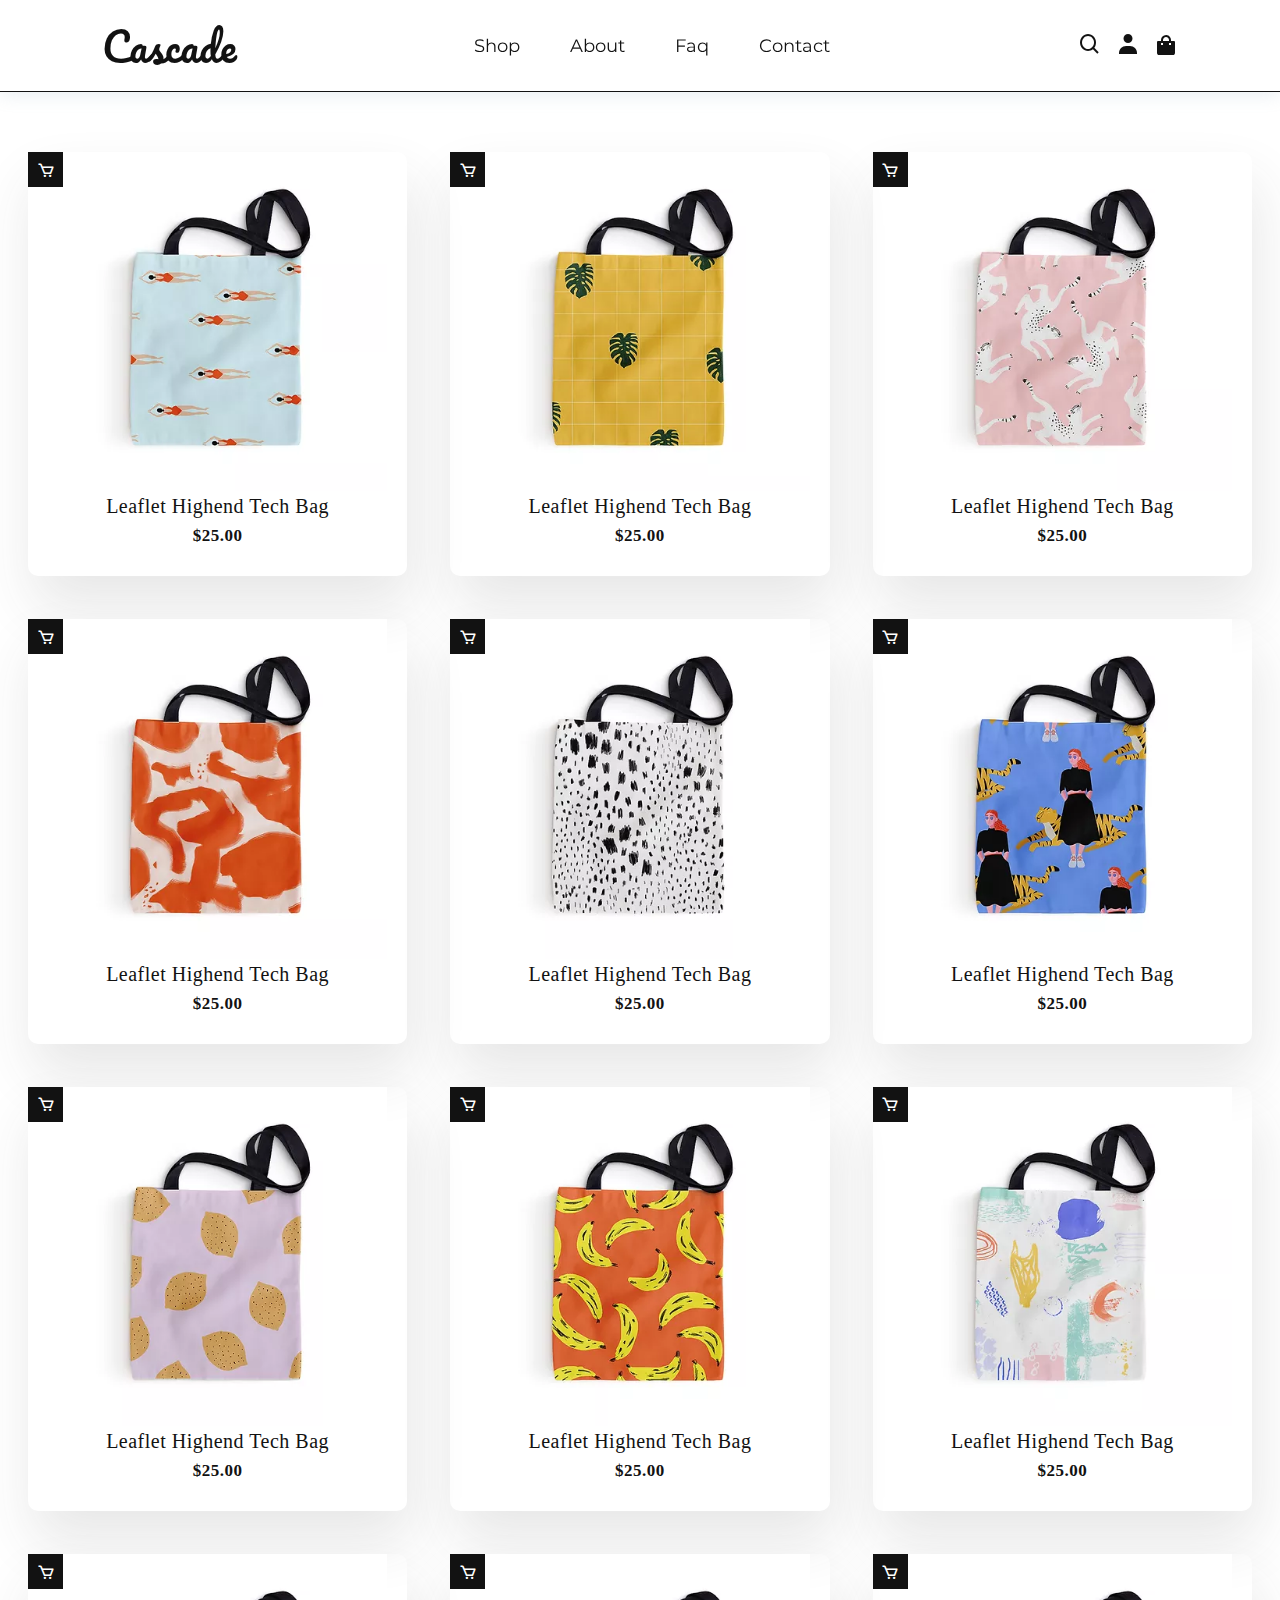
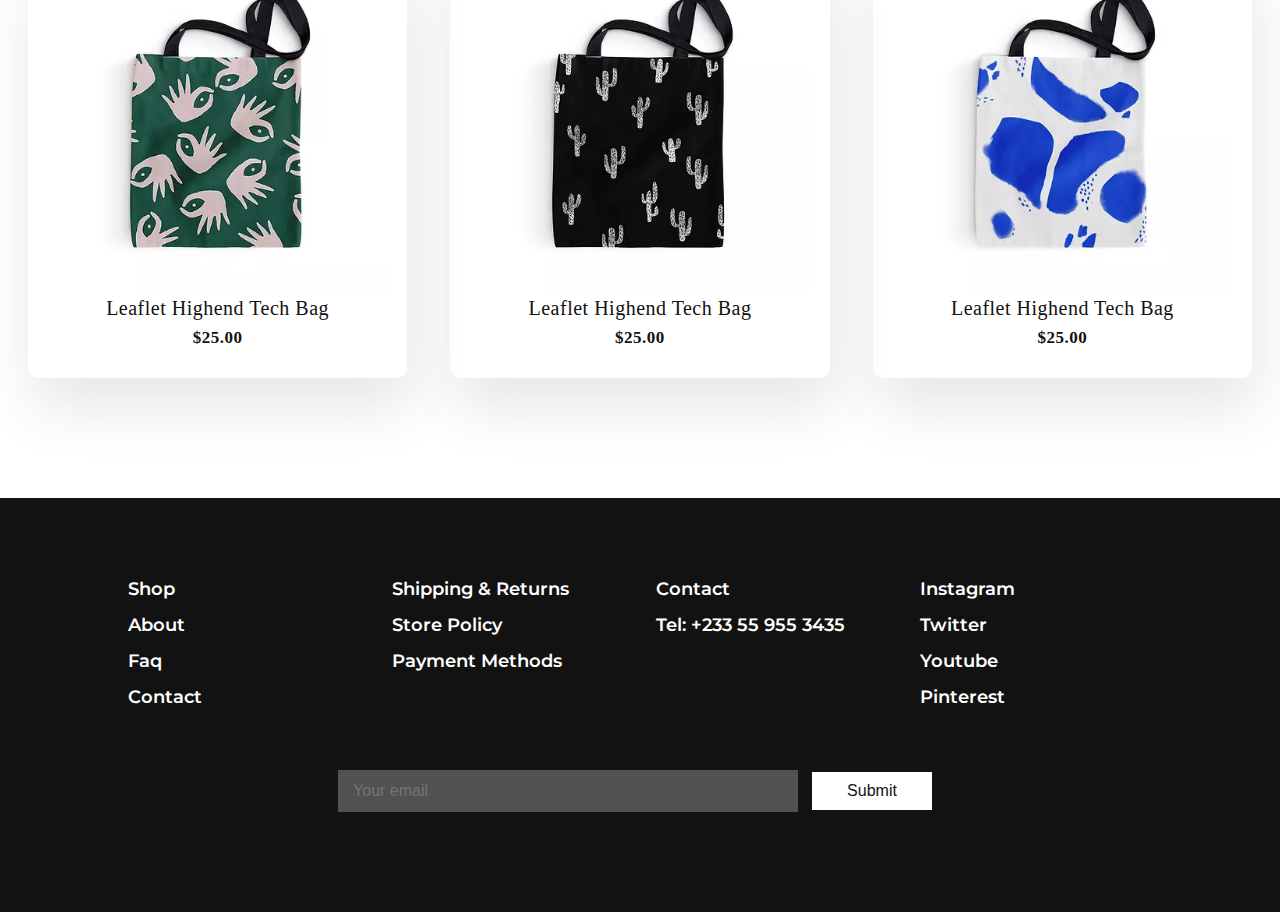
==== index.html @ c374fff3 "Add files via upload" ====
<!DOCTYPE html>
<html lang="en">
<head>
    <meta charset="UTF-8">
    <meta http-equiv="X-UA-Compatible" content="IE=edge">
    <meta name="viewport" content="width=device-width, initial-scale=1.0">
    <title>Document</title>
    <link rel="stylesheet"
  href="https://cdn.jsdelivr.net/npm/boxicons@latest/css/boxicons.min.css">
    <link rel="stylesheet" href="style.css">
</head>
<body>
    <!-- Header Section -->
    <header class="header">
        <a class="logo" href="#">Cascade</a>
        <div class="bx bx-menu" id="menu-icon"></div>

        <ul class="navbar">
            <a href="#shop"><li>Shop</li></a>
            <a href="#About"><li>About</li></a>
            <a href="#Faq"><li>Faq</li></a>
            <a href="#contact"><li>Contact</li></a>
        </ul>

        <div class="icons">
            <a href="#"><i class='bx bx-search' ></i></a>
            <a href="#"><i class='bx bxs-user' ></i></a>
            <a href="#"><i class='bx bxs-shopping-bag'></i></i></a>
        </div>
    </header>

    <!-- Shop Section -->
    <section class="shop" id="shop">
        <div class="container">
            <div class="box">
                <img src="img/main1.jpg" alt="Leaflet Highend Tech Bag">
                <p class="product-title">Leaflet Highend Tech Bag</p>
                <p class="product-price">$25.00</p>
                <div class="cart">
                    <a href="#"><i class='bx bx-cart' ></i></a>
                </div>
            </div>

            <div class="box">
                <img src="img/main2.jpg" alt="Leaflet Highend Tech Bag">
                <p class="product-title">Leaflet Highend Tech Bag</p>
                <p class="product-price">$25.00</p>
                <div class="cart">
                    <a href="#"><i class='bx bx-cart' ></i></a>
                </div>
            </div>

            <div class="box">
                <img src="img/main3.jpg" alt="Leaflet Highend Tech Bag">
                <p class="product-title">Leaflet Highend Tech Bag</p>
                <p class="product-price">$25.00</p>
                <div class="cart">
                    <a href="#"><i class='bx bx-cart' ></i></a>
                </div>
            </div>

            <div class="box">
                <img src="img/main4.jpg" alt="Leaflet Highend Tech Bag">
                <p class="product-title">Leaflet Highend Tech Bag</p>
                <p class="product-price">$25.00</p>
                <div class="cart">
                    <a href="#"><i class='bx bx-cart' ></i></a>
                </div>
            </div>

            <div class="box">
                <img src="img/main5.jpg" alt="Leaflet Highend Tech Bag">
                <p class="product-title">Leaflet Highend Tech Bag</p>
                <p class="product-price">$25.00</p>
                <div class="cart">
                    <a href="#"><i class='bx bx-cart' ></i></a>
                </div>
            </div>

            <div class="box">
                <img src="img/main6.jpg" alt="Leaflet Highend Tech Bag">
                <p class="product-title">Leaflet Highend Tech Bag</p>
                <p class="product-price">$25.00</p>
                <div class="cart">
                    <a href="#"><i class='bx bx-cart' ></i></a>
                </div>
            </div>
        

            <div class="box">
                <img src="img/main7.jpg" alt="Leaflet Highend Tech Bag">
                <p class="product-title">Leaflet Highend Tech Bag</p>
                <p class="product-price">$25.00</p>
                <div class="cart">
                    <a href="#"><i class='bx bx-cart' ></i></a>
                </div>
            </div>

            <div class="box">
                <img src="img/main8.jpg" alt="Leaflet Highend Tech Bag">
                <p class="product-title">Leaflet Highend Tech Bag</p>
                <p class="product-price">$25.00</p>
                <div class="cart">
                    <a href="#"><i class='bx bx-cart' ></i></a>
                </div>
            </div>

            <div class="box">
                <img src="img/main9.jpg" alt="Leaflet Highend Tech Bag">
                <p class="product-title">Leaflet Highend Tech Bag</p>
                <p class="product-price">$25.00</p>
                <div class="cart">
                    <a href="#"><i class='bx bx-cart' ></i></a>
                </div>
            </div>

            <div class="box">
                <img src="img/main10.jpg" alt="Leaflet Highend Tech Bag">
                <p class="product-title">Leaflet Highend Tech Bag</p>
                <p class="product-price">$25.00</p>
                <div class="cart">
                    <a href="#"><i class='bx bx-cart' ></i></a>
                </div>
            </div>

            <div class="box">
                <img src="img/main11.jpg" alt="Leaflet Highend Tech Bag">
                <p class="product-title">Leaflet Highend Tech Bag</p>
                <p class="product-price">$25.00</p>
                <div class="cart">
                    <a href="#"><i class='bx bx-cart' ></i></a>
                </div>
            </div>

            <div class="box">
                <img src="img/main12.jpg" alt="Leaflet Highend Tech Bag">
                <p class="product-title">Leaflet Highend Tech Bag</p>
                <p class="product-price">$25.00</p>
                <div class="cart">
                    <a href="#"><i class='bx bx-cart' ></i></a>
                </div>
            </div>
        </div>
    </section>

    <!-- Contact Section -->
    <section class="contact" id="contact">
        <div class="main-contact">
            <div class="contact-content">
                <li><a href="#shop">Shop</a></li>
                <li><a href="#About">About</a></li>
                <li><a href="#Faq">Faq</a></li>
                <li><a href="#contact">Contact</a></li>
            </div>

            <div class="contact-content">
                <li><a href="#">Shipping & Returns</a></li>
                <li><a href="#">Store Policy</a></li>
                <li><a href="#">Payment Methods</a></li>
            </div>

            <div class="contact-content">
                <li><a href="#">Contact</a></li>
                <li><a href="#">Tel: +233 55 955 3435</a></li>
            </div>

            <div class="contact-content">
                <li><a href="#">Instagram</a></li>
                <li><a href="#">Twitter</a></li>
                <li><a href="#">Youtube</a></li>
                <li><a href="#">Pinterest</a></li>
            </div>
        </div>

        <div class="action">
            <form>
                <input type="email" name="email" placeholder="Your email" required>
                <input type="submit" name="submit" value="Submit" required>
            </form>
        </div>
    </section>

    <script src="script.js"></script>
</body>
</html>
---- style.css ----
@import url('https://fonts.googleapis.com/css2?family=Pacifico&family=Shrikhand&display=swap');
@import url('https://fonts.googleapis.com/css2?family=Montserrat&family=Pacifico&family=Shrikhand&display=swap');

*{
    margin: 0; 
    padding: 0;
    box-sizing: border-box;
    list-style: none;
    text-decoration: none;
    scroll-behavior: smooth;
}

:root{
	--bg-color: #ffffff;
	--text-color: #121212;
	--main-font: 2.2rem;
	--p-font: 1.1rem;
}

body{
    background: var(--bg-color);
    color: var(--text-color);
}

.header{
    width: 100%;
    top: 0;
    right: 0;
    z-index: 1000;
    position: fixed;
    background: var(--bg-color);
    box-shadow: 0px 2px 18px 0 rgb(129 162 182 / 20%);
    display: flex;
    justify-content: space-between;
    align-items: center;
    padding: 25px 8%;
    border-bottom: 1px solid;
    transition: .3s;
}

.logo{
    font-family: 'Pacifico', cursive;
    font-size: var(--main-font);
    font-size: 40px;
    line-height: 0.8;
    color: var(--text-color);
}

#menu-icon{
    font-size: 30px;
    color: #121212;
    z-index: 10001;
    display: none;
}

.navbar{
    display: flex;
}

.navbar a{
    font-family: 'Montserrat', sans-serif;
    font-size: 18px;
    font-size: var(--p-font);
    color: var(--text-color);
    padding: 10px 15px;
    margin: 0 10px;
    transition: all .40s ease;
}

.navbar a:hover{
    transition: .7s;
    background-color: var(--text-color);
    color: #fff;
}

.icons{
    display: inline-block;
}

.icons i{
    color: var(--text-color);
    font-size: 24px;
    margin-left: 10px;
}

.icons i:hover{
    transition: 0.4s;
    opacity: 0.5;
}

section{
    padding: 100px 8px;
}

.container{
    display: grid;
    grid-template-columns: repeat(auto-fit, minmax(360px, auto));
    align-items: center;
    gap: 0.2rem;
    text-align: center;
    cursor: pointer;
    padding-top: 2rem;
}

.box{
    margin: 20px;
    padding: 0px 20px 10px 20px;
    background: transparent;
    box-shadow: 5px 30px 56.1276px rgb(55 55 55 /12%);
    border-radius: 10px;
    position: relative;
    transition: all .35s ease;
}

.box img{
    width: 100%;
    height: auto;
}

.box .product-title{
    font-weight: 100;
    font-size: 20px;
    letter-spacing: 0.5px;
    margin-bottom: 8px;
}

.box .product-price{
    font-weight: 600;
    font-size: 17px;
    letter-spacing: 0.5px;
    margin-bottom: 20px;
}

.box .cart i{
    position: absolute;
    top: 0;
    left: 0;
    width: 35px;
    height: 35px;
    background: var(--text-color);
    color: var(--bg-color);
    display: inline-flex;
    align-items: center;
    justify-content: center;
    font-size: 18px;
}

.box:hover{
    transform: translateY(-10px);
}

.contact{
    padding: 80px 10%;
    background: var(--text-color);
}

.main-contact{
    display: grid;
    grid-template-columns: repeat(auto-fit, minmax(200px, auto));
    gap: 2rem;
    margin-bottom: 3rem;
}

.contact-content li{
    margin-bottom: 15px;
}

.contact-content li a{
    display: block;
    color: var(--bg-color);
    font-size: var(--p-font);
    font-family: 'Montserrat', sans-serif;
    font-weight: 600;
    transition: all .40s ease;
}

.contact-content li a:hover{
    transform: translateX(-5px);
}

.action form{
    text-align: center;
}

.action form input[type="email"]{
    width: 460px;
    max-width: 100%;
    padding: 12px 15px;
    background: #515151;
    color: #fff;
    border: none;
    outline: none;
    margin: 0px 10px 20px 0px;
    font-size: 16px;
    font-weight: 600px;
}

.action form input[type="submit"]{
    padding: 10px 35px;
    background: #fff;
    color: #121212;
    border: none;
    outline: none;
    margin: 0px 10px 20px 0px;
    font-size: 16px;
    font-weight: 600px;
    cursor: pointer;
}

@media (max-width: 800px) {
    #menu-icon{
        display: block;
    }

    .header{
        padding: 15px 8%;
    }

    .navbar{
        top: -500px;
        left: 0;
        right: 0;
        position: absolute;
        flex-direction: column;
        background: #fff;
        box-shadow: 0px 2px 18px 0 rgb(129 162 182 / 20%);
        transition: all .40s ease;
    }

    .navbar a{
        display: block;
        padding: 1rem;
        margin: 0.5rem;
    }

    .navbar.active{
        top: 100%;
    
    }
}
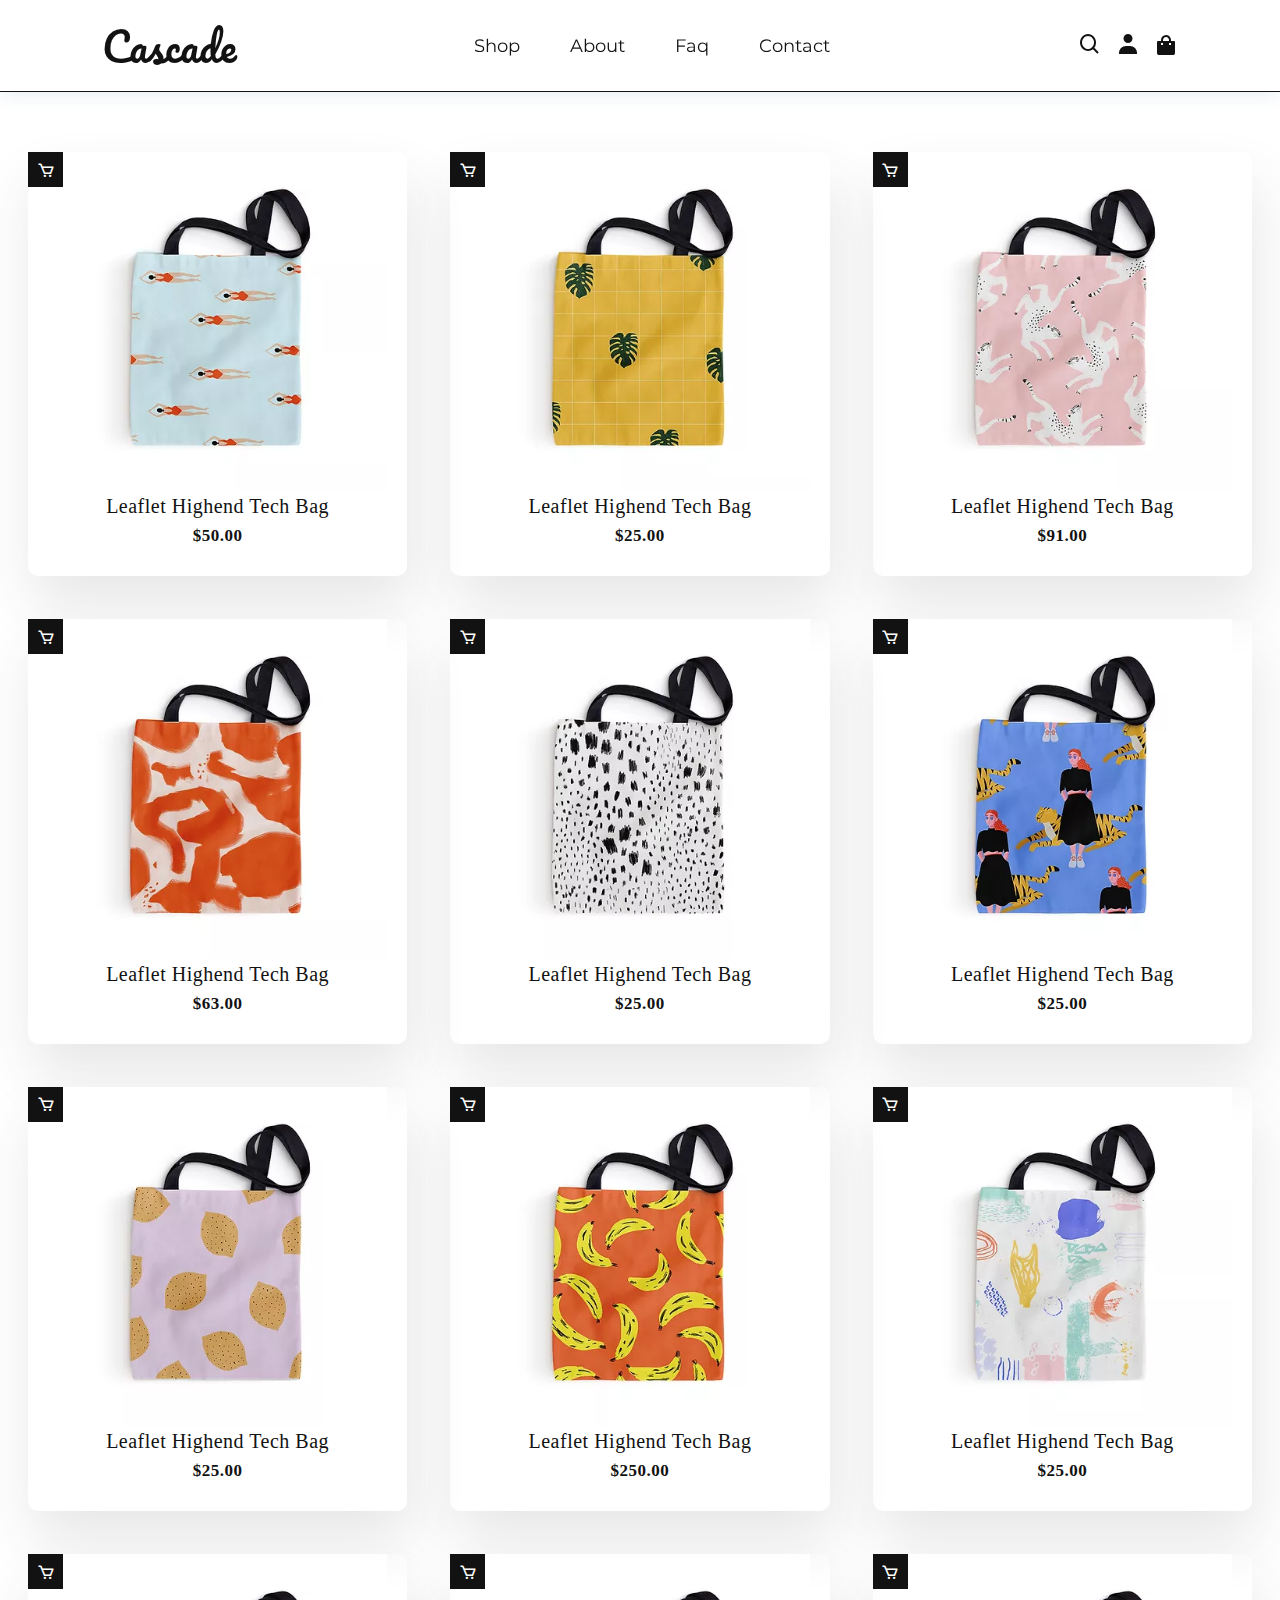
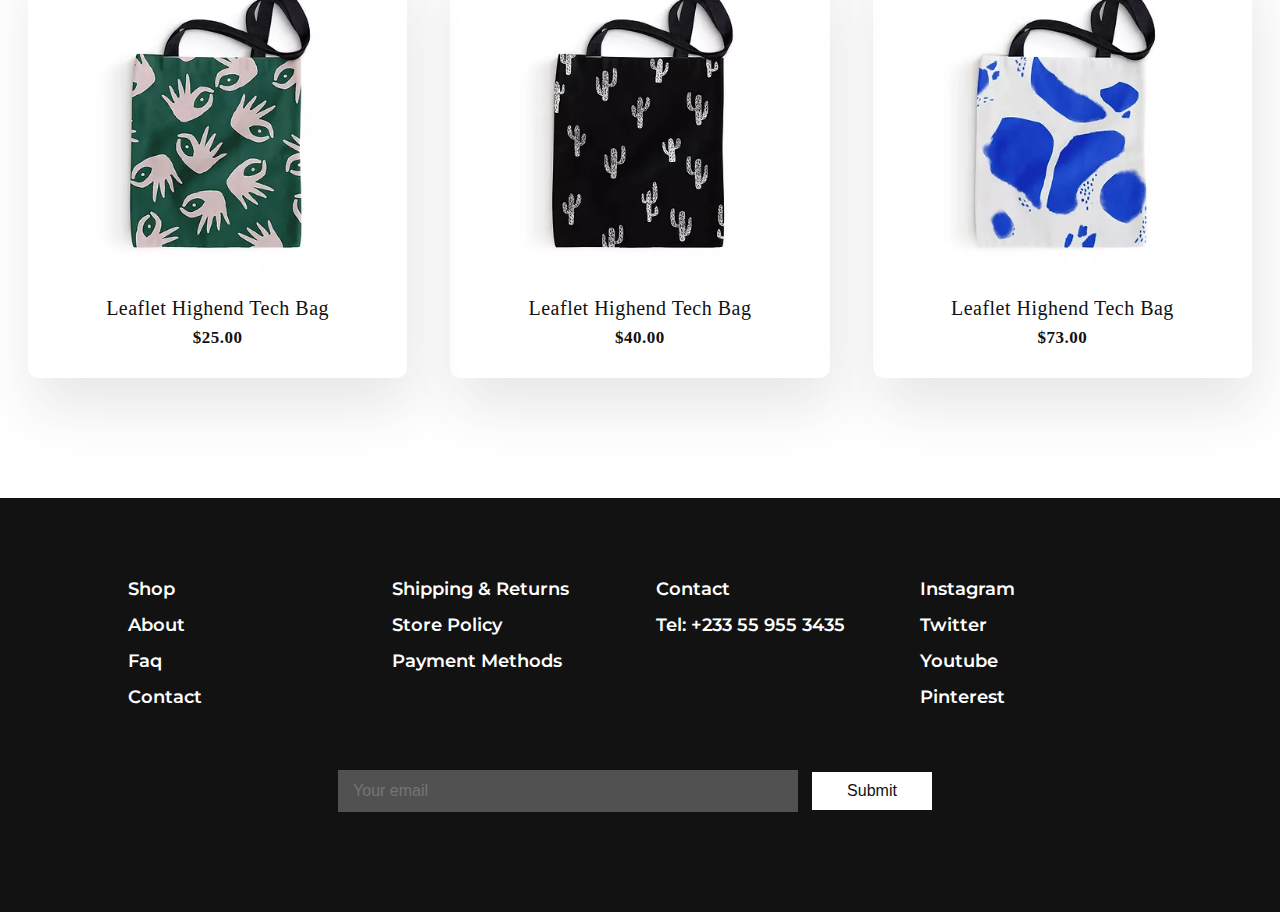
==== commit f1d1ae25: "Updating Bag Names" ====
--- a/index.html
+++ b/index.html
@@ -35,14 +35,14 @@
             <div class="box">
                 <img src="img/main1.jpg" alt="Leaflet Highend Tech Bag">
                 <p class="product-title">Leaflet Highend Tech Bag</p>
-                <p class="product-price">$25.00</p>
+                <p class="product-price">$50.00</p>
                 <div class="cart">
                     <a href="#"><i class='bx bx-cart' ></i></a>
                 </div>
             </div>
 
             <div class="box">
-                <img src="img/main2.jpg" alt="Leaflet Highend Tech Bag">
+                <img src="img/main2.jpg" alt="Latex Flat Tote Bag">
                 <p class="product-title">Leaflet Highend Tech Bag</p>
                 <p class="product-price">$25.00</p>
                 <div class="cart">
@@ -51,7 +51,25 @@
             </div>
 
             <div class="box">
-                <img src="img/main3.jpg" alt="Leaflet Highend Tech Bag">
+                <img src="img/main3.jpg" alt="HighLife Road Tote Bag">
+                <p class="product-title">Leaflet Highend Tech Bag</p>
+                <p class="product-price">$91.00</p>
+                <div class="cart">
+                    <a href="#"><i class='bx bx-cart' ></i></a>
+                </div>
+            </div>
+
+            <div class="box">
+                <img src="img/main4.jpg" alt="Long Vac High Side Bag">
+                <p class="product-title">Leaflet Highend Tech Bag</p>
+                <p class="product-price">$63.00</p>
+                <div class="cart">
+                    <a href="#"><i class='bx bx-cart' ></i></a>
+                </div>
+            </div>
+
+            <div class="box">
+                <img src="img/main5.jpg" alt="Minimalist Coder Tote Bag">
                 <p class="product-title">Leaflet Highend Tech Bag</p>
                 <p class="product-price">$25.00</p>
                 <div class="cart">
@@ -60,25 +78,7 @@
             </div>
 
             <div class="box">
-                <img src="img/main4.jpg" alt="Leaflet Highend Tech Bag">
-                <p class="product-title">Leaflet Highend Tech Bag</p>
-                <p class="product-price">$25.00</p>
-                <div class="cart">
-                    <a href="#"><i class='bx bx-cart' ></i></a>
-                </div>
-            </div>
-
-            <div class="box">
-                <img src="img/main5.jpg" alt="Leaflet Highend Tech Bag">
-                <p class="product-title">Leaflet Highend Tech Bag</p>
-                <p class="product-price">$25.00</p>
-                <div class="cart">
-                    <a href="#"><i class='bx bx-cart' ></i></a>
-                </div>
-            </div>
-
-            <div class="box">
-                <img src="img/main6.jpg" alt="Leaflet Highend Tech Bag">
+                <img src="img/main6.jpg" alt="Universe Set Tote Bag">
                 <p class="product-title">Leaflet Highend Tech Bag</p>
                 <p class="product-price">$25.00</p>
                 <div class="cart">
@@ -88,7 +88,7 @@
         
 
             <div class="box">
-                <img src="img/main7.jpg" alt="Leaflet Highend Tech Bag">
+                <img src="img/main7.jpg" alt="Nine Lives Tote Bag">
                 <p class="product-title">Leaflet Highend Tech Bag</p>
                 <p class="product-price">$25.00</p>
                 <div class="cart">
@@ -97,7 +97,16 @@
             </div>
 
             <div class="box">
-                <img src="img/main8.jpg" alt="Leaflet Highend Tech Bag">
+                <img src="img/main8.jpg" alt="Balenciaga Tote Bag">
+                <p class="product-title">Leaflet Highend Tech Bag</p>
+                <p class="product-price">$250.00</p>
+                <div class="cart">
+                    <a href="#"><i class='bx bx-cart' ></i></a>
+                </div>
+            </div>
+
+            <div class="box">
+                <img src="img/main9.jpg" alt="ASM LongEdge Bag">
                 <p class="product-title">Leaflet Highend Tech Bag</p>
                 <p class="product-price">$25.00</p>
                 <div class="cart">
@@ -106,7 +115,7 @@
             </div>
 
             <div class="box">
-                <img src="img/main9.jpg" alt="Leaflet Highend Tech Bag">
+                <img src="img/main10.jpg" alt="Tote Bag ~ UK Edition">
                 <p class="product-title">Leaflet Highend Tech Bag</p>
                 <p class="product-price">$25.00</p>
                 <div class="cart">
@@ -115,27 +124,18 @@
             </div>
 
             <div class="box">
-                <img src="img/main10.jpg" alt="Leaflet Highend Tech Bag">
+                <img src="img/main11.jpg" alt="RoadTrip Tote Bag">
                 <p class="product-title">Leaflet Highend Tech Bag</p>
-                <p class="product-price">$25.00</p>
+                <p class="product-price">$40.00</p>
                 <div class="cart">
                     <a href="#"><i class='bx bx-cart' ></i></a>
                 </div>
             </div>
 
             <div class="box">
-                <img src="img/main11.jpg" alt="Leaflet Highend Tech Bag">
+                <img src="img/main12.jpg" alt="Ashesi Offical Carrier">
                 <p class="product-title">Leaflet Highend Tech Bag</p>
-                <p class="product-price">$25.00</p>
-                <div class="cart">
-                    <a href="#"><i class='bx bx-cart' ></i></a>
-                </div>
-            </div>
-
-            <div class="box">
-                <img src="img/main12.jpg" alt="Leaflet Highend Tech Bag">
-                <p class="product-title">Leaflet Highend Tech Bag</p>
-                <p class="product-price">$25.00</p>
+                <p class="product-price">$73.00</p>
                 <div class="cart">
                     <a href="#"><i class='bx bx-cart' ></i></a>
                 </div>
@@ -182,4 +182,4 @@
 
     <script src="script.js"></script>
 </body>
-</html>+</html>
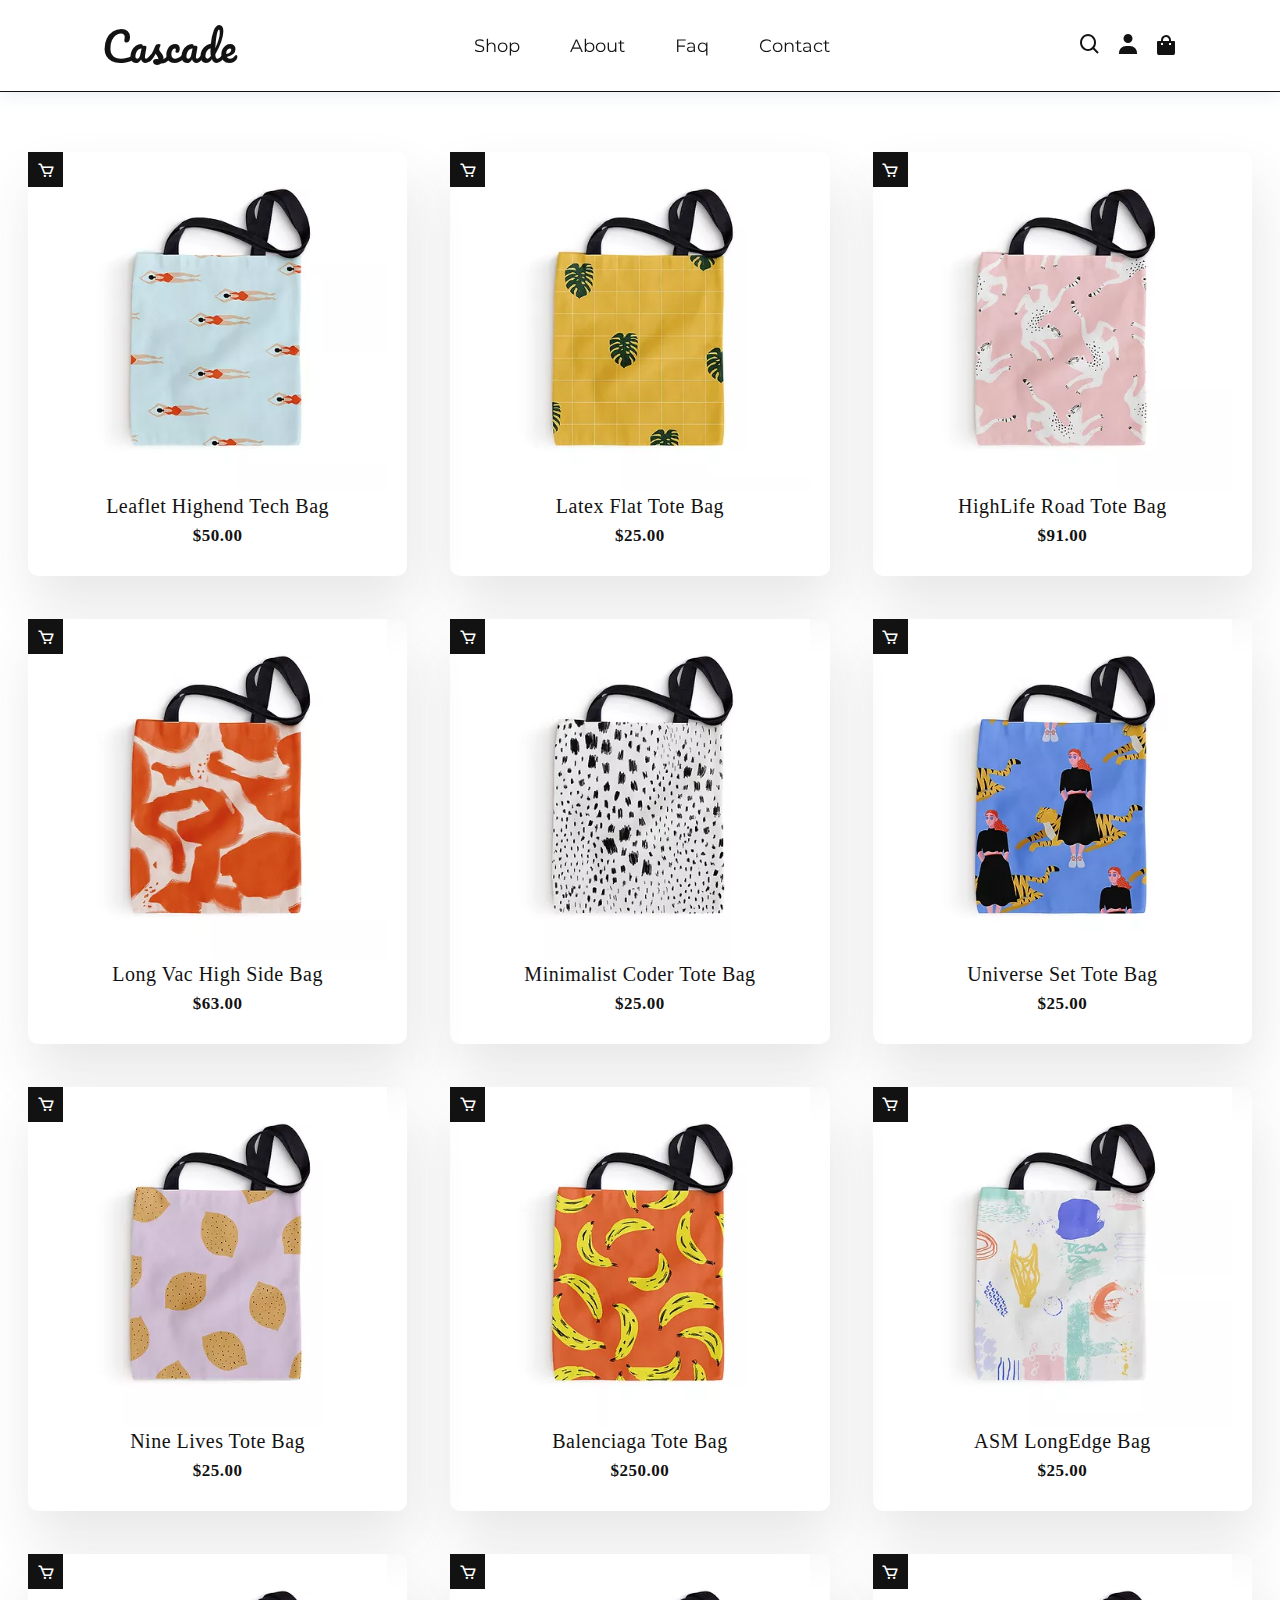
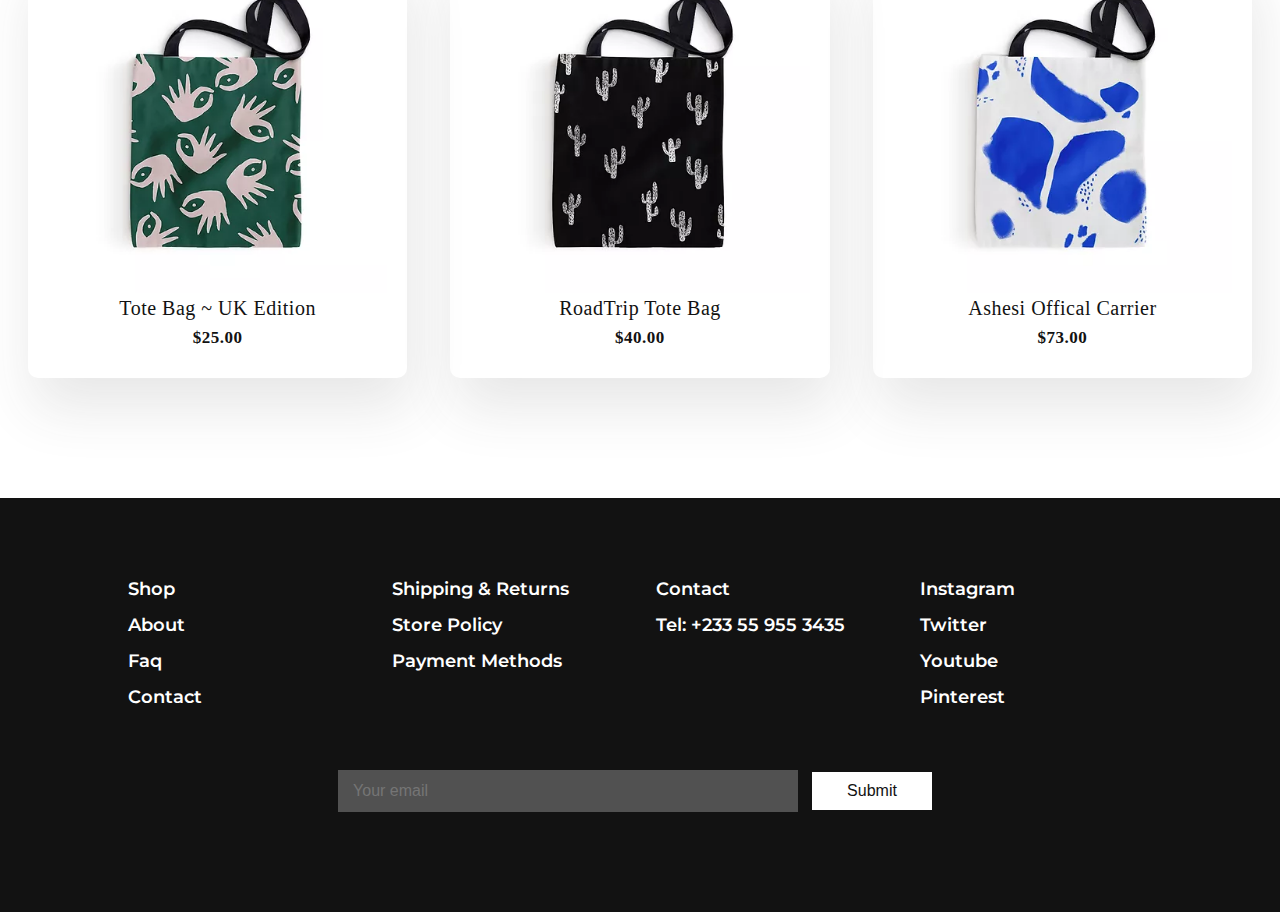
==== commit 42cb4f75: "Updating Content" ====
--- a/index.html
+++ b/index.html
@@ -43,7 +43,7 @@
 
             <div class="box">
                 <img src="img/main2.jpg" alt="Latex Flat Tote Bag">
-                <p class="product-title">Leaflet Highend Tech Bag</p>
+                <p class="product-title">Latex Flat Tote Bag</p>
                 <p class="product-price">$25.00</p>
                 <div class="cart">
                     <a href="#"><i class='bx bx-cart' ></i></a>
@@ -52,7 +52,7 @@
 
             <div class="box">
                 <img src="img/main3.jpg" alt="HighLife Road Tote Bag">
-                <p class="product-title">Leaflet Highend Tech Bag</p>
+                <p class="product-title">HighLife Road Tote Bag</p>
                 <p class="product-price">$91.00</p>
                 <div class="cart">
                     <a href="#"><i class='bx bx-cart' ></i></a>
@@ -61,7 +61,7 @@
 
             <div class="box">
                 <img src="img/main4.jpg" alt="Long Vac High Side Bag">
-                <p class="product-title">Leaflet Highend Tech Bag</p>
+                <p class="product-title">Long Vac High Side Bag</p>
                 <p class="product-price">$63.00</p>
                 <div class="cart">
                     <a href="#"><i class='bx bx-cart' ></i></a>
@@ -70,7 +70,7 @@
 
             <div class="box">
                 <img src="img/main5.jpg" alt="Minimalist Coder Tote Bag">
-                <p class="product-title">Leaflet Highend Tech Bag</p>
+                <p class="product-title">Minimalist Coder Tote Bag</p>
                 <p class="product-price">$25.00</p>
                 <div class="cart">
                     <a href="#"><i class='bx bx-cart' ></i></a>
@@ -79,7 +79,7 @@
 
             <div class="box">
                 <img src="img/main6.jpg" alt="Universe Set Tote Bag">
-                <p class="product-title">Leaflet Highend Tech Bag</p>
+                <p class="product-title">Universe Set Tote Bag</p>
                 <p class="product-price">$25.00</p>
                 <div class="cart">
                     <a href="#"><i class='bx bx-cart' ></i></a>
@@ -89,7 +89,7 @@
 
             <div class="box">
                 <img src="img/main7.jpg" alt="Nine Lives Tote Bag">
-                <p class="product-title">Leaflet Highend Tech Bag</p>
+                <p class="product-title">Nine Lives Tote Bag</p>
                 <p class="product-price">$25.00</p>
                 <div class="cart">
                     <a href="#"><i class='bx bx-cart' ></i></a>
@@ -98,7 +98,7 @@
 
             <div class="box">
                 <img src="img/main8.jpg" alt="Balenciaga Tote Bag">
-                <p class="product-title">Leaflet Highend Tech Bag</p>
+                <p class="product-title">Balenciaga Tote Bag</p>
                 <p class="product-price">$250.00</p>
                 <div class="cart">
                     <a href="#"><i class='bx bx-cart' ></i></a>
@@ -107,7 +107,7 @@
 
             <div class="box">
                 <img src="img/main9.jpg" alt="ASM LongEdge Bag">
-                <p class="product-title">Leaflet Highend Tech Bag</p>
+                <p class="product-title">ASM LongEdge Bag</p>
                 <p class="product-price">$25.00</p>
                 <div class="cart">
                     <a href="#"><i class='bx bx-cart' ></i></a>
@@ -116,7 +116,7 @@
 
             <div class="box">
                 <img src="img/main10.jpg" alt="Tote Bag ~ UK Edition">
-                <p class="product-title">Leaflet Highend Tech Bag</p>
+                <p class="product-title">Tote Bag ~ UK Edition</p>
                 <p class="product-price">$25.00</p>
                 <div class="cart">
                     <a href="#"><i class='bx bx-cart' ></i></a>
@@ -125,7 +125,7 @@
 
             <div class="box">
                 <img src="img/main11.jpg" alt="RoadTrip Tote Bag">
-                <p class="product-title">Leaflet Highend Tech Bag</p>
+                <p class="product-title">RoadTrip Tote Bag</p>
                 <p class="product-price">$40.00</p>
                 <div class="cart">
                     <a href="#"><i class='bx bx-cart' ></i></a>
@@ -134,7 +134,7 @@
 
             <div class="box">
                 <img src="img/main12.jpg" alt="Ashesi Offical Carrier">
-                <p class="product-title">Leaflet Highend Tech Bag</p>
+                <p class="product-title">Ashesi Offical Carrier</p>
                 <p class="product-price">$73.00</p>
                 <div class="cart">
                     <a href="#"><i class='bx bx-cart' ></i></a>
